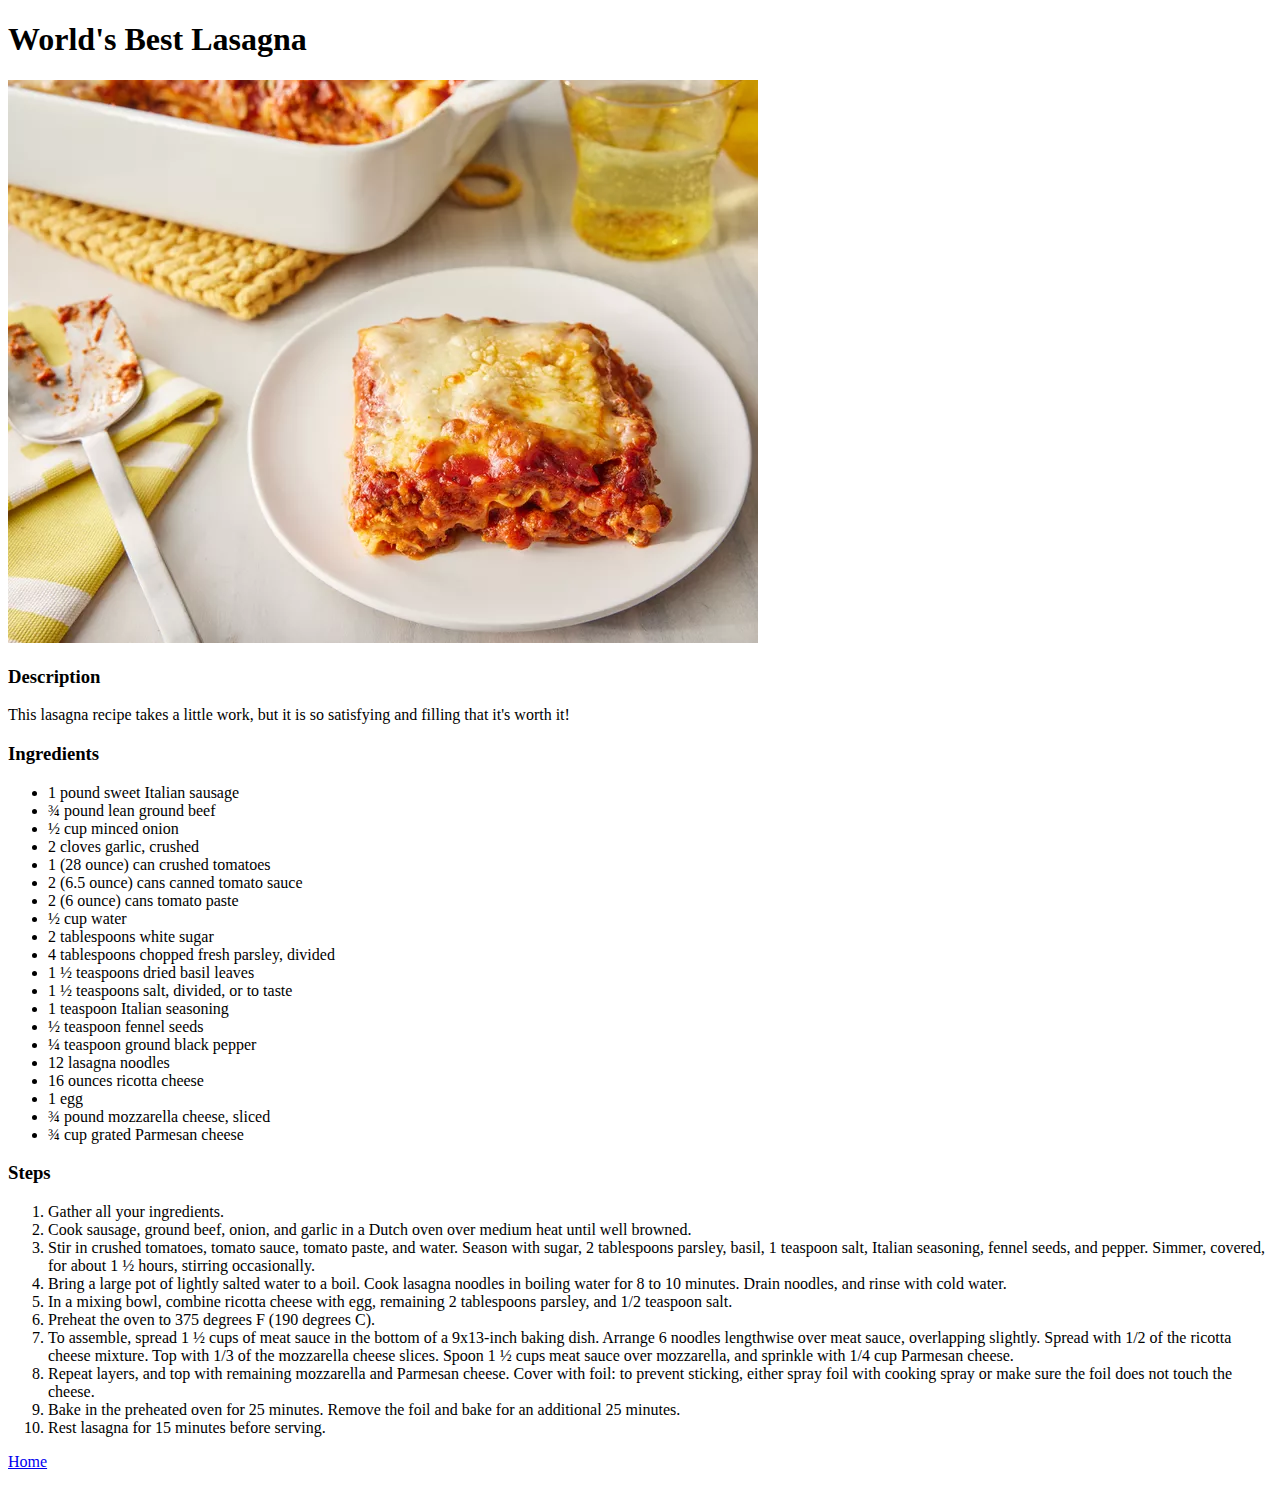
==== recipes/lasagna.html @ 5e880ab2 "Completed index page and linked to first recipe" ====
<!DOCTYPE html>
<html lang="en">

<head>
    <meta charset="UTF-8">
    <title>Lasagna recipe</title>
</head>

<body>
    <h1>World's Best Lasagna</h1>
    <p>
        <img src="../img/lasagna.webp" alt="Lasagna image">
    </p>
    <h3>Description</h3>
    <p>
        This lasagna recipe takes a little work, but it is so satisfying and filling that it's worth it!
    </p>
    <h3>Ingredients</h3>
    <p>
        <ul>
            <li>1 pound sweet Italian sausage</li>
            <li>¾ pound lean ground beef</li>
            <li>½ cup minced onion</li>
            <li>2 cloves garlic, crushed</li>
            <li>1 (28 ounce) can crushed tomatoes</li>
            <li>2 (6.5 ounce) cans canned tomato sauce</li>
            <li>2 (6 ounce) cans tomato paste</li>
            <li>½ cup water</li>
            <li>2 tablespoons white sugar</li>
            <li>4 tablespoons chopped fresh parsley, divided</li>
            <li>1 ½ teaspoons dried basil leaves</li>
            <li>1 ½ teaspoons salt, divided, or to taste</li>
            <li>1 teaspoon Italian seasoning</li>
            <li>½ teaspoon fennel seeds</li>
            <li>¼ teaspoon ground black pepper</li>
            <li>12 lasagna noodles</li>
            <li>16 ounces ricotta cheese</li>
            <li>1 egg</li>
            <li>¾ pound mozzarella cheese, sliced</li>
            <li>¾ cup grated Parmesan cheese</li>
        </ul>
    </p>
    <h3>Steps</h3>
    <p>
        <ol>
            <li>Gather all your ingredients.</li>
            <li>Cook sausage, ground beef, onion, and garlic in a Dutch oven over medium heat until well browned.</li>
            <li>Stir in crushed tomatoes, tomato sauce, tomato paste, and water. Season with sugar, 2 tablespoons parsley, basil, 1 teaspoon salt, Italian seasoning, fennel seeds, and pepper. Simmer, covered, for about 1 ½ hours, stirring occasionally.</li>
            <li>Bring a large pot of lightly salted water to a boil. Cook lasagna noodles in boiling water for 8 to 10 minutes. Drain noodles, and rinse with cold water.</li>
            <li>In a mixing bowl, combine ricotta cheese with egg, remaining 2 tablespoons parsley, and 1/2 teaspoon salt.</li>
            <li>Preheat the oven to 375 degrees F (190 degrees C).</li>
            <li>To assemble, spread 1 ½ cups of meat sauce in the bottom of a 9x13-inch baking dish. Arrange 6 noodles lengthwise over meat sauce, overlapping slightly. Spread with 1/2 of the ricotta cheese mixture. Top with 1/3 of the mozzarella cheese slices. Spoon 1 ½ cups meat sauce over mozzarella, and sprinkle with 1/4 cup Parmesan cheese.</li>
            <li>Repeat layers, and top with remaining mozzarella and Parmesan cheese. Cover with foil: to prevent sticking, either spray foil with cooking spray or make sure the foil does not touch the cheese.</li>
            <li>Bake in the preheated oven for 25 minutes. Remove the foil and bake for an additional 25 minutes.</li>
            <li>Rest lasagna for 15 minutes before serving.</li>
        </ol>
    </p>
   
    <p><a href="../index.html">Home</a></p>
</body>

</html>
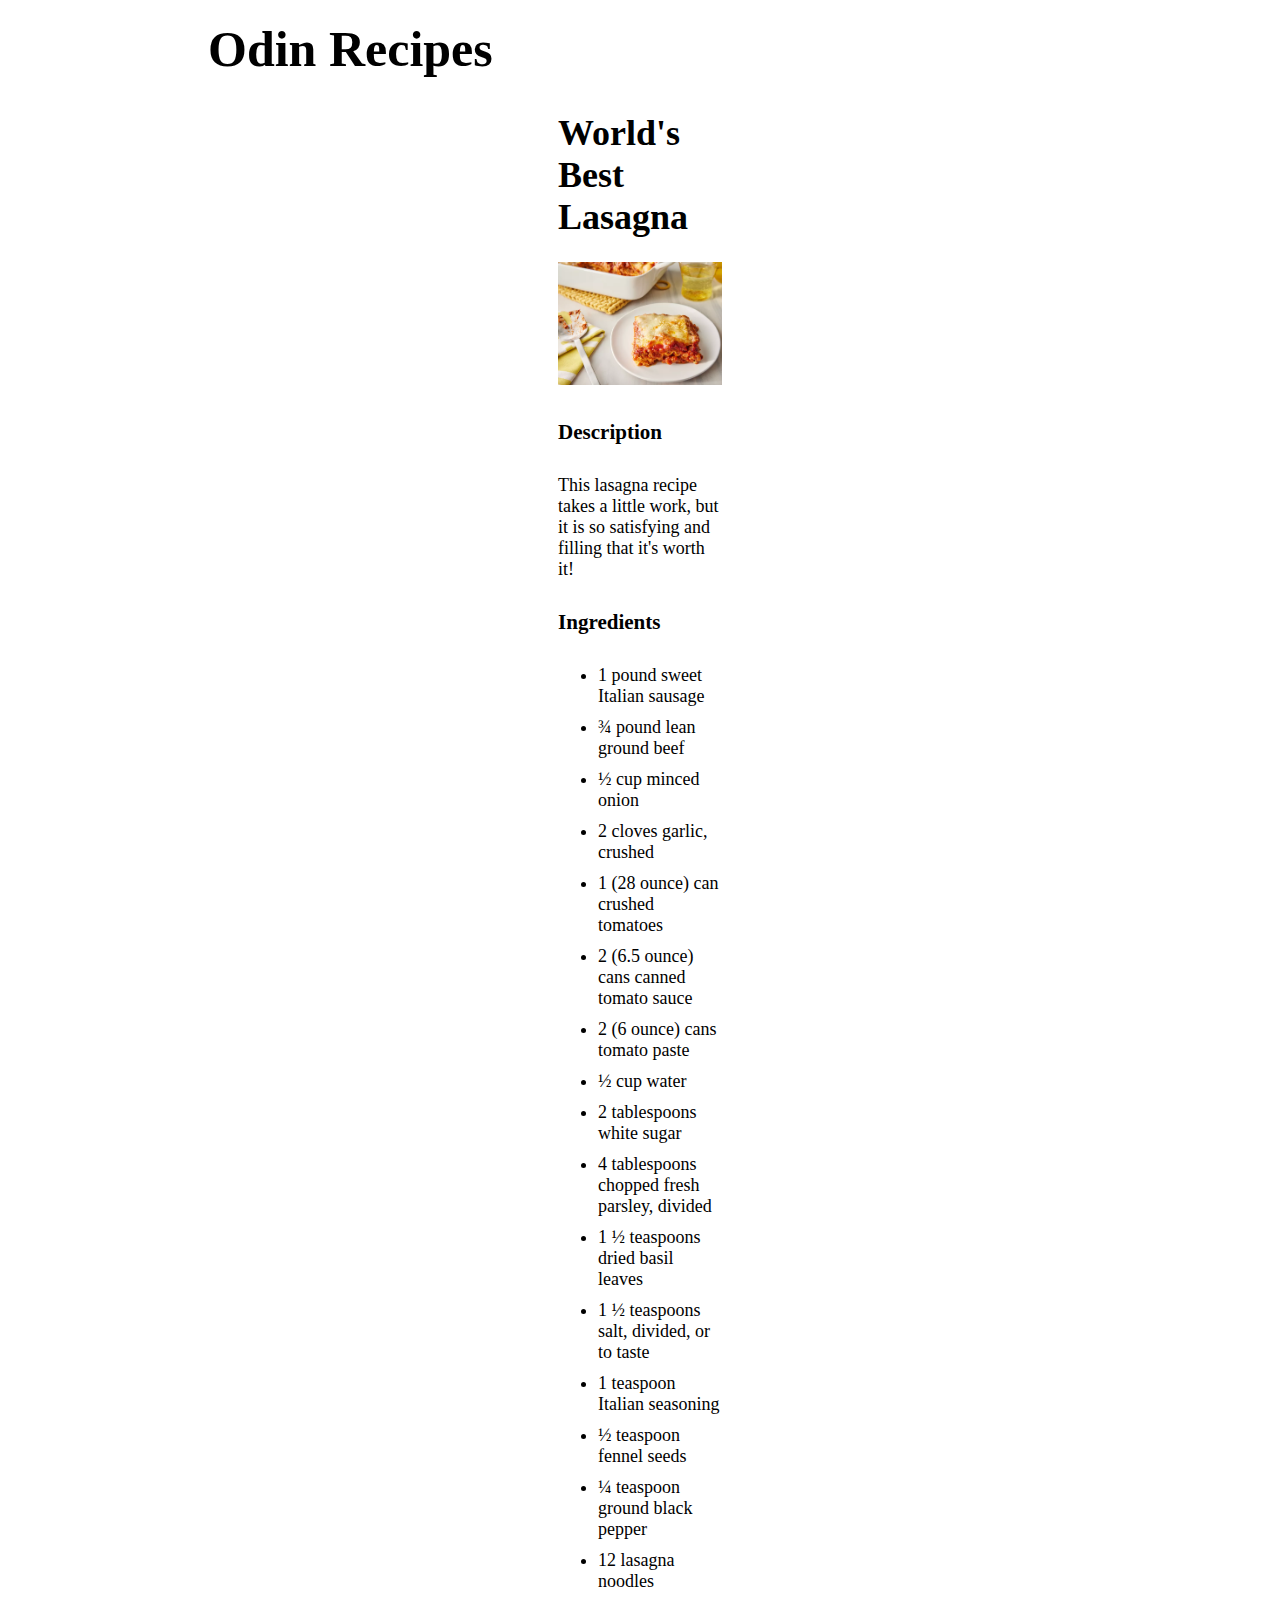
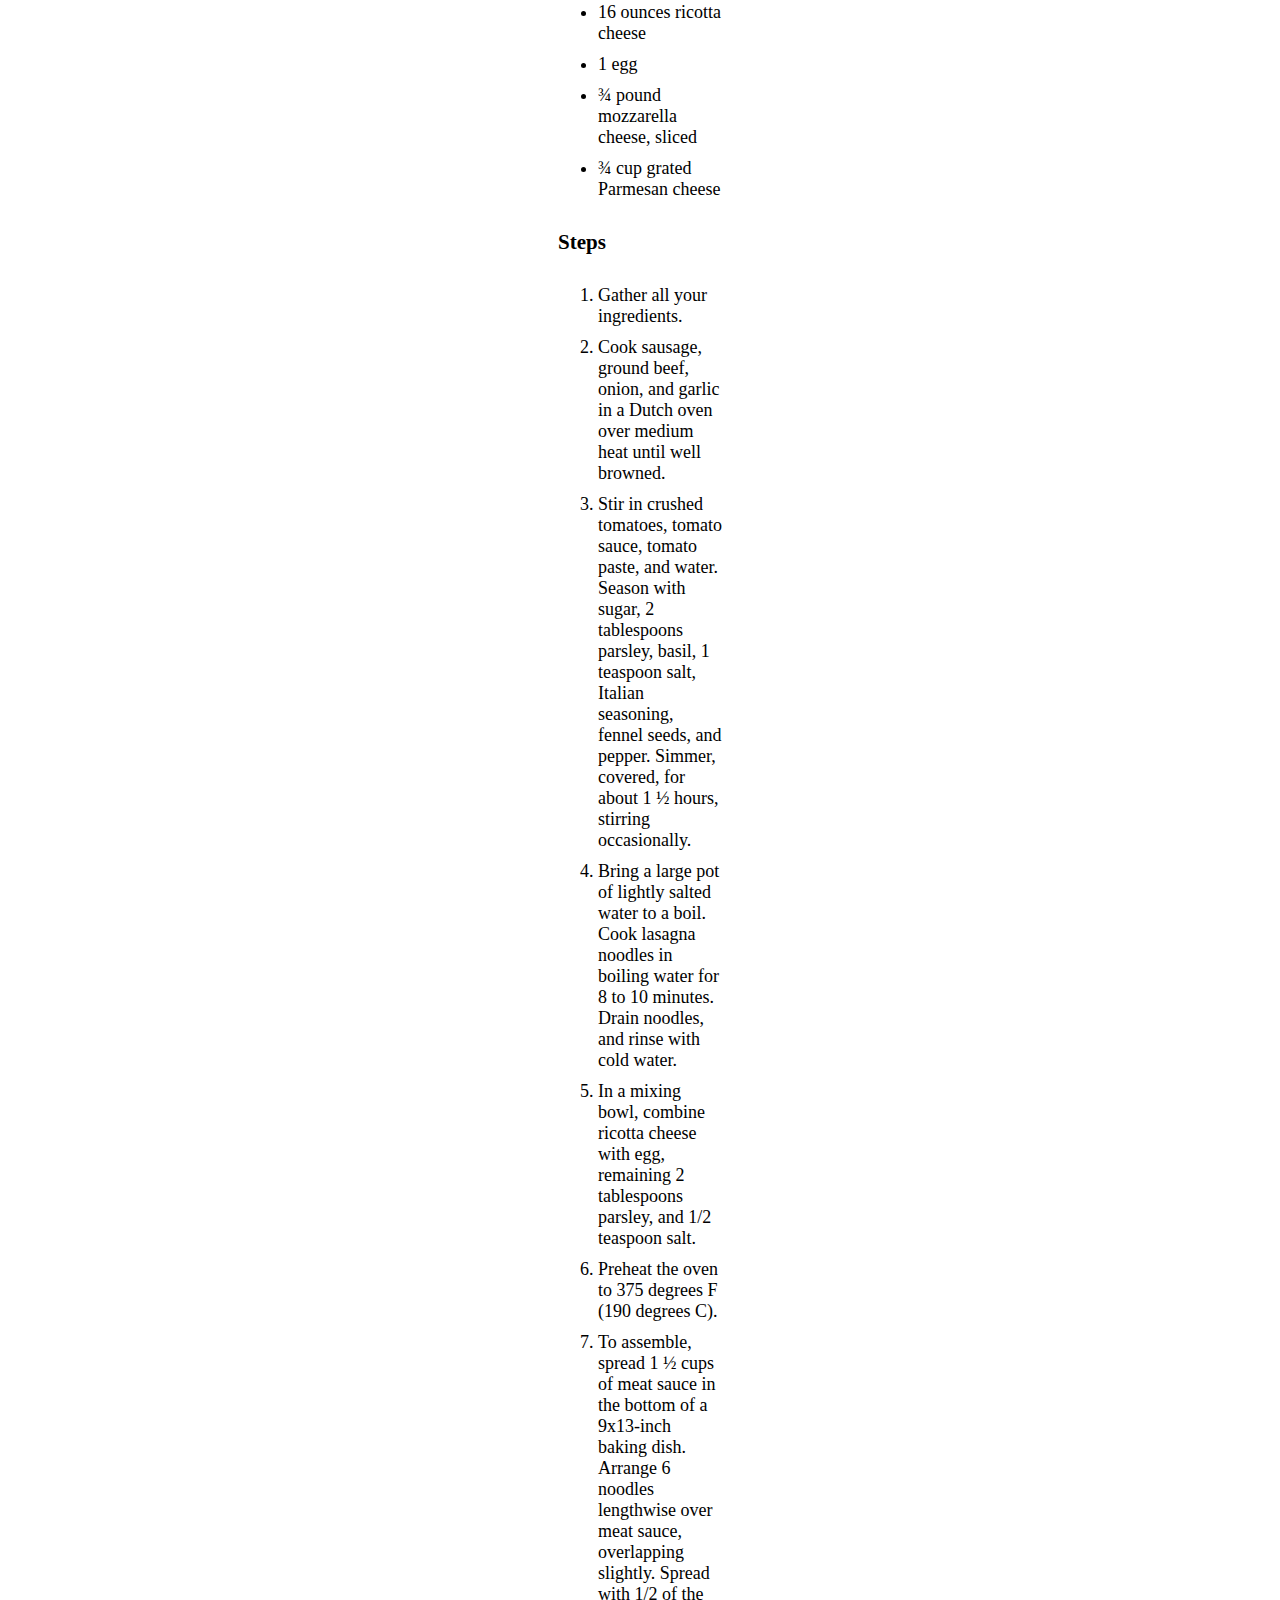
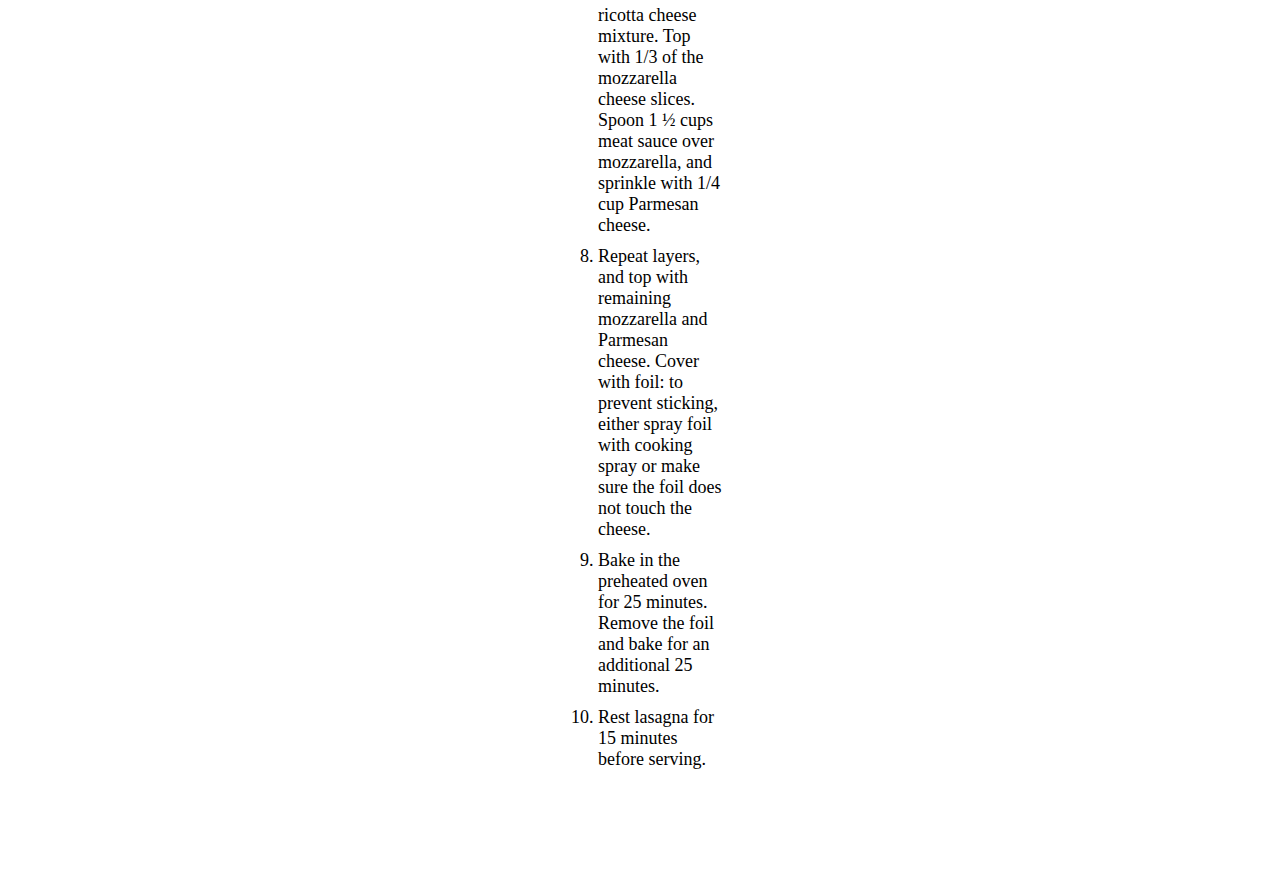
==== commit 32ca2b42: "Changed layout of home and pages" ====
--- a/recipes/lasagna.html
+++ b/recipes/lasagna.html
@@ -4,59 +4,87 @@
 <head>
     <meta charset="UTF-8">
     <title>Lasagna recipe</title>
+    <link rel="stylesheet" href="styles.css">
 </head>
 
 <body>
-    <h1>World's Best Lasagna</h1>
-    <p>
-        <img src="../img/lasagna.webp" alt="Lasagna image">
-    </p>
-    <h3>Description</h3>
-    <p>
-        This lasagna recipe takes a little work, but it is so satisfying and filling that it's worth it!
-    </p>
-    <h3>Ingredients</h3>
-    <p>
-        <ul>
-            <li>1 pound sweet Italian sausage</li>
-            <li>¾ pound lean ground beef</li>
-            <li>½ cup minced onion</li>
-            <li>2 cloves garlic, crushed</li>
-            <li>1 (28 ounce) can crushed tomatoes</li>
-            <li>2 (6.5 ounce) cans canned tomato sauce</li>
-            <li>2 (6 ounce) cans tomato paste</li>
-            <li>½ cup water</li>
-            <li>2 tablespoons white sugar</li>
-            <li>4 tablespoons chopped fresh parsley, divided</li>
-            <li>1 ½ teaspoons dried basil leaves</li>
-            <li>1 ½ teaspoons salt, divided, or to taste</li>
-            <li>1 teaspoon Italian seasoning</li>
-            <li>½ teaspoon fennel seeds</li>
-            <li>¼ teaspoon ground black pepper</li>
-            <li>12 lasagna noodles</li>
-            <li>16 ounces ricotta cheese</li>
-            <li>1 egg</li>
-            <li>¾ pound mozzarella cheese, sliced</li>
-            <li>¾ cup grated Parmesan cheese</li>
-        </ul>
-    </p>
-    <h3>Steps</h3>
-    <p>
-        <ol>
-            <li>Gather all your ingredients.</li>
-            <li>Cook sausage, ground beef, onion, and garlic in a Dutch oven over medium heat until well browned.</li>
-            <li>Stir in crushed tomatoes, tomato sauce, tomato paste, and water. Season with sugar, 2 tablespoons parsley, basil, 1 teaspoon salt, Italian seasoning, fennel seeds, and pepper. Simmer, covered, for about 1 ½ hours, stirring occasionally.</li>
-            <li>Bring a large pot of lightly salted water to a boil. Cook lasagna noodles in boiling water for 8 to 10 minutes. Drain noodles, and rinse with cold water.</li>
-            <li>In a mixing bowl, combine ricotta cheese with egg, remaining 2 tablespoons parsley, and 1/2 teaspoon salt.</li>
-            <li>Preheat the oven to 375 degrees F (190 degrees C).</li>
-            <li>To assemble, spread 1 ½ cups of meat sauce in the bottom of a 9x13-inch baking dish. Arrange 6 noodles lengthwise over meat sauce, overlapping slightly. Spread with 1/2 of the ricotta cheese mixture. Top with 1/3 of the mozzarella cheese slices. Spoon 1 ½ cups meat sauce over mozzarella, and sprinkle with 1/4 cup Parmesan cheese.</li>
-            <li>Repeat layers, and top with remaining mozzarella and Parmesan cheese. Cover with foil: to prevent sticking, either spray foil with cooking spray or make sure the foil does not touch the cheese.</li>
-            <li>Bake in the preheated oven for 25 minutes. Remove the foil and bake for an additional 25 minutes.</li>
-            <li>Rest lasagna for 15 minutes before serving.</li>
-        </ol>
-    </p>
-   
-    <p><a href="../index.html">Home</a></p>
+    <div class="container">
+        <h1 class="title"><a href="../index.html">Odin Recipes</a></h1>
+        <div class="content">
+            <h1>World's Best Lasagna</h1>
+            <p>
+                <img src="../img/lasagna.webp" alt="Lasagna image">
+            </p>
+            <h3>Description</h3>
+            <p>
+                This lasagna recipe takes a little work, but it is so satisfying and filling that it's worth it!
+            </p>
+            <h3>Ingredients</h3>
+            <p>
+            <ul>
+                <li>1 pound sweet Italian sausage</li>
+                <li>¾ pound lean ground beef</li>
+                <li>½ cup minced onion</li>
+                <li>2 cloves garlic, crushed</li>
+                <li>1 (28 ounce) can crushed tomatoes</li>
+                <li>2 (6.5 ounce) cans canned tomato sauce</li>
+                <li>2 (6 ounce) cans tomato paste</li>
+                <li>½ cup water</li>
+                <li>2 tablespoons white sugar</li>
+                <li>4 tablespoons chopped fresh parsley, divided</li>
+                <li>1 ½ teaspoons dried basil leaves</li>
+                <li>1 ½ teaspoons salt, divided, or to taste</li>
+                <li>1 teaspoon Italian seasoning</li>
+                <li>½ teaspoon fennel seeds</li>
+                <li>¼ teaspoon ground black pepper</li>
+                <li>12 lasagna noodles</li>
+                <li>16 ounces ricotta cheese</li>
+                <li>1 egg</li>
+                <li>¾ pound mozzarella cheese, sliced</li>
+                <li>¾ cup grated Parmesan cheese</li>
+            </ul>
+            </p>
+            <h3>Steps</h3>
+            <p>
+            <ol>
+                <li>Gather all your ingredients.</li>
+                <li>Cook sausage, ground beef, onion, and garlic in a Dutch oven over medium heat until well
+                    browned.
+                </li>
+                <li>Stir in crushed tomatoes, tomato sauce, tomato paste, and water. Season with sugar, 2
+                    tablespoons
+                    parsley, basil, 1 teaspoon salt, Italian seasoning, fennel seeds, and pepper. Simmer, covered,
+                    for
+                    about
+                    1 ½ hours, stirring occasionally.</li>
+                <li>Bring a large pot of lightly salted water to a boil. Cook lasagna noodles in boiling water for 8
+                    to
+                    10
+                    minutes. Drain noodles, and rinse with cold water.</li>
+                <li>In a mixing bowl, combine ricotta cheese with egg, remaining 2 tablespoons parsley, and 1/2
+                    teaspoon
+                    salt.</li>
+                <li>Preheat the oven to 375 degrees F (190 degrees C).</li>
+                <li>To assemble, spread 1 ½ cups of meat sauce in the bottom of a 9x13-inch baking dish. Arrange 6
+                    noodles
+                    lengthwise over meat sauce, overlapping slightly. Spread with 1/2 of the ricotta cheese mixture.
+                    Top
+                    with 1/3 of the mozzarella cheese slices. Spoon 1 ½ cups meat sauce over mozzarella, and
+                    sprinkle
+                    with
+                    1/4 cup Parmesan cheese.</li>
+                <li>Repeat layers, and top with remaining mozzarella and Parmesan cheese. Cover with foil: to
+                    prevent
+                    sticking, either spray foil with cooking spray or make sure the foil does not touch the cheese.
+                </li>
+                <li>Bake in the preheated oven for 25 minutes. Remove the foil and bake for an additional 25
+                    minutes.
+                </li>
+                <li>Rest lasagna for 15 minutes before serving.</li>
+            </ol>
+            </p>
+        </div>
+    </div>
 </body>
 
 </html>--- a/recipes/styles.css
+++ b/recipes/styles.css
@@ -0,0 +1,36 @@
+* {
+    font-family:'Times New Roman', Times, serif;
+}
+
+.container {
+    margin: 0px 200px;
+    font-size: 18px;
+    padding-bottom: 100px;
+}
+
+.content {
+    margin: 0px 350px;
+}
+
+.title {
+    font-size: 50px;
+    margin-top: 20px;
+}
+
+img {
+    width: 100%;
+    height: auto;
+}
+
+li {
+    margin: 10px 0px;
+}
+
+h3 {
+    margin: 30px 0px;
+}
+
+a {
+    color: black;
+    text-decoration: none;
+}
